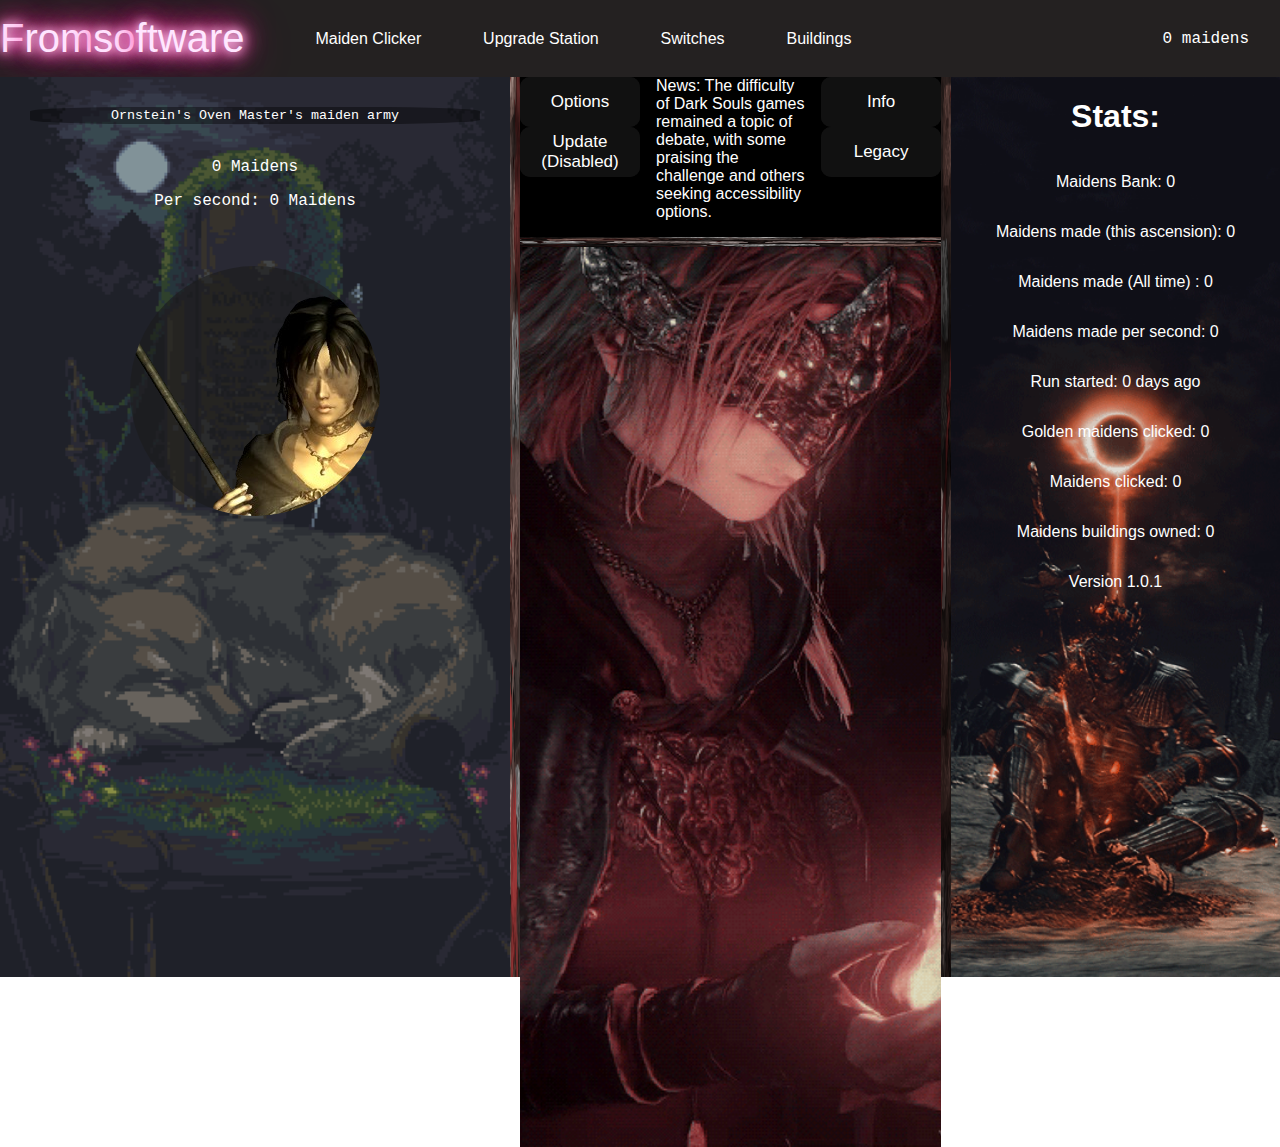
==== index.html @ d7cbba5a "Continue the project Maiden clicker Final" ====
<!DOCTYPE html>
<html lang="en">
<head>
    <meta charset="UTF-8">
    <meta name="viewport" content="width=device-width, initial-scale=1.0">
    <link href="style.css" rel="stylesheet">
    <link rel="stylesheet" href="https://use.fontawesome.com/releases/v5.6.3/css/all.css" integrity="sha384-UHRtZLI+pbxtHCWp1t77Bi1L4ZtiqrqD80Kn4Z8NTSRyMA2Fd33n5dQ8lWUE00s/" crossorigin="anonymous">
    <title>Maiden Clicker</title>
</head>
<body>
    <!-- !!!!!IF YOU SEE ID ATTRIBUTE DONT DELETE THEM!!!! -->
    <nav >
        <div class="sign">
            <span class="fast-flicker">F</span>rom<span class="flicker">so</span>ftware
          </div>
        <ul>
            <a href="index.html" target="_blank"><li class="text-animation">Maiden Clicker</li></a>
            <a href="upgrade.html" target="_blank"><li class="text-animation">Upgrade Station</li></a>
           <a href="switches.html" target="_blank"><li class="text-animation">Switches</li></a>
            <a href="buildings.html" target="_blank"><li class="text-animation">Buildings</li></a>
                <li>
                  <a href="https://discord.gg/adrwnJFa" target="_blank">
                    <i class="fab fa-discord"></i>
                  </a>
                </li>
                <li>
                  <a href="https://x.com/MaidenClicker" target="_blank">
                    <i class="fab fa-twitter"></i>
                  </a>
                  </li>
                <li>
                  <a href="#">
                    <i class="fab fa-steam"></i>
                  </a>
                </li>
                <li>
                  <a href="#">
                    <i class="fab fa-facebook"></i>
                  </a> 
                </li>
           <li id="cookieCounterMain">0 Maidens</li>
        </ul>
    </nav>
    <section class="block-of-code">
        <section>
        <div class="left-container">
            <div class="divider"></div>
            <button id="bakeryName"></button><br>
            <p id="cookieCounter">0 Maidens</p>
            <p id="cookieMathPerSecond">Per second: 0 Maidens</p>
            <!-- MAIN CLICKER HERE  -->
            <div class="position">
            <button id="mainCookieClicker"></button>
        </div>
    </div>
        <!-- left wall (FOR DESIGN) -->
        </section>
    <section>
        <!-- Second cookie Container -->
        <div class="background-for-this">
    <div class="middle-container">
        <div class="column-pos">
        <button class="top-buttons" id="optionsBtn">Options</button>
        <button class="top-buttons" id="updateNotesBtn">Update (Disabled)</button>
        </div>
        <p id="randomNewsGenerator" class="take-width"></p>
    
        
        <div class="column-pos">
        <button class="top-buttons" id="infoBtn">Info</button>
        <button class="top-buttons" id="legacyBtn">Legacy</button>
        </div>
        </div>
        <!-- progress bar here -->
    <!-- Upgrades go down here if bought! -->
    </div>
        <!-- WHEN BOUGHT BUILDINGS || CLICKED ON OPTIONS || UPDATE NOTES || INFO || LEGACY MAKE A DISPLAY HERE-->
        <div class="center-container">
            <section>
<!--  Change display: none to display: block to see it perma      -->
            <div id="optionsWindow" style="background-color: #1a1a1a; display: none">
                <button id="closeOutOfWindowOption" style="background: transparent;  color: #fff; border: none; float:right;"><svg xmlns="http://www.w3.org/2000/svg" width="30" height="30" fill="currentColor" class="bi bi-x" viewBox="0 0 16 16">
                    <path d="M4.646 4.646a.5.5 0 0 1 .708 0L8 7.293l2.646-2.647a.5.5 0 0 1 .708.708L8.707 8l2.647 2.646a.5.5 0 0 1-.708.708L8 8.707l-2.646 2.647a.5.5 0 0 1-.708-.708L7.293 8 4.646 5.354a.5.5 0 0 1 0-.708"/>
                  </svg></button>
                <div class="mainOptionWindow">
                    <!-- I really love the 2 borders standing i think we can keep it (<hr>) -->
                    <div style="display: flex; justify-content: center;">
                    <hr>
                    <h1>Options</h1>
                    <hr>
                    </div>
                    <p style="padding-top: 25px; border-top: 0.5px solid hsla(0, 0%, 50%, 0.2); border-bottom: 0.5px solid hsla(0, 0%, 78%, 0.3); width: 150px; padding-left: 15px;">General</p>
                    <div class="languageStyle">
                    <p>Language:<span id="LanguageSelected"> English</span></p><button class="other-options" id="languageSelection">Change language</button>
                    </div>
                    <div class="saveStyle">
                    <button class="other-options" style="text-align: end; width: 150px; height: 25px;">Save</button><p class="color-text">Save manually (The game saves automatically every 60 seconds, shortcut: ctrl + s)</p>
                    </div>
                    <div class="importAndExportSaveStyle">
                        <div style="border-bottom: 0.5px solid hsla(0, 0%, 78%, 0.3); display: flex; flex-direction: row;">
                        <button class="other-options" style="width: 250px; height: 35px; text-align: end;">Export save</button><button class="other-options" style="width: 250px; height: 35px; text-align: end;">Import save</button><p class="color-text" style="font-size: 12px; width: 100%; text-align:end; margin-right: 25px;">You can use this to backup your save or to transfer it to another computer (shortcut for import: ctrl + o)</p>
                        </div>
                    </div>
                
                <div style="padding-top: 25px; display: flex; border-bottom: 0.5px solid hsla(0, 0%, 78%, 0.3);">
                <button class="other-options" style="width: 150px; height: 35px; text-align: end;">Save to file</button><button class="other-options" style="width: 150px; height: 35px; text-align: end;">Load to file</button><p style="font-size: 12px; padding-left: 10px;" class="color-text">Use this to keep backups on your computer</p>
                </div>
                <div style="display: flex; justify-content: flex-end; text-align: center; border-bottom: 0.5px solid hsla(0, 0%, 78%, 0.3); padding-top: 25px; border-top: 0.5px solid hsla(0, 0%, 78%, 0.3)">
                    <p class="color-text" style="font-size: 12px; padding-right: 10px">Delete all your progress, including your achievment</p><button class="other-options" style="text-align: end; width: 150px; height: 35px; margin-right: 20px;" >Wipe save</button>
                </div>
                <div class="settingsWindow">
                    <p style="padding-top: 25px; border-top: 0.5px solid hsla(0, 0%, 78%, 0.3); border-bottom: 0.5px solid hsla(0, 0%, 78%, 0.3); width: 150px; padding-left: 15px;">Settings</p>
                    <!-- <div class="volumeContainer">

                    </div> -->
                    <div style="display: flex; padding-top: 10px">
                        <button class="options">Fancy graphics: on</button><p class="color-text" style="font-size: 12px; border-bottom: 0.5px solid hsla(0, 0%, 78%, 0.3); padding-left: 20px;">(Visual improvments; disabling may improve performance)</p>
                    </div>
                    <div style="display: flex; padding-top: 10px">
                        <button class="options">CSS Filters: on</button><p class="color-text" style="font-size: 11px; border-bottom: 0.5px solid hsla(0, 0%, 78%, 0.3); padding-left: 20px;">(Cutting edge visual improvments; disabling may improve performance)</p>
                    </div>
                    <div style="display: flex; padding-top: 10px">
                        <button class="options">Particles: on</button><p class="color-text" style="font-size: 12px; border-bottom: 0.5px solid hsla(0, 0%, 78%, 0.3); padding-left: 20px;">(Maidens falling down, etc.; disabling may improve performance)</p>
                    </div>
                    <div style="display: flex; padding-top: 10px">
                        <button class="options">Numbers: on</button><p class="color-text" style="font-size: 12px; border-bottom: 0.5px solid hsla(0, 0%, 78%, 0.3); padding-left: 20px;">(numbers that pop-up when clicking the maiden)</p>
                    </div>
                    <div style="display: flex; padding-top: 10px">
                        <button class="options">wobbly maiden: on</button><p class="color-text" style="font-size: 12px; border-bottom: 0.5px solid hsla(0, 0%, 78%, 0.3); padding-left: 20px;">(your maiden will react when you click it)</p>
                    </div>
                    <div style="display: flex; padding-top: 10px">
                        <button class="options">maiden sound: on</button><p class="color-text" style="font-size: 12px; border-bottom: 0.5px solid hsla(0, 0%, 78%, 0.3); padding-left: 20px;">(maiden sound when you click it)</p>
                    </div>
                    <div style="display: flex; padding-top: 10px">
                        <button class="options">short numbers: on</button><p class="color-text" style="font-size: 12px; border-bottom: 0.5px solid hsla(0, 0%, 78%, 0.3); padding-left: 20px;">(shorten big numbers)</p>
                    </div>
                    

                    
                </div>
            </section>
            <!-- Legacy window -->
            <!-- Change display: block to design the window -->
            <div id="mainLegacyWindow" style="display: none;">
            <div class="behindLegacyWindow" style=" width: 300px; height: 300px; z-index: 1"><button id="closeLegacyWindow" style="background: transparent; color: white; border: none; width: 25px; float: right;"><svg xmlns="http://www.w3.org/2000/svg" width="20" height="22" fill="currentColor" class="bi bi-x" viewBox="0 0 16 16">
                <path d="M4.646 4.646a.5.5 0 0 1 .708 0L8 7.293l2.646-2.647a.5.5 0 0 1 .708.708L8.707 8l2.647 2.646a.5.5 0 0 1-.708.708L8 8.707l-2.646 2.647a.5.5 0 0 1-.708-.708L7.293 8 4.646 5.354a.5.5 0 0 1 0-.708"/>
              </svg></button>
            <div id="legacyWindow">
                <div class="legacyInfo">
                    <h1 style="color: white;">Ascend</h1>
                    <p >Do you REALLY want to ascend?</p>
                    <p >You will lose your progress and start over from scratch</p>
                    <p >All your cookies will be converted into prestige and heavenly chips</p>
                    <p >You Will keep your achievments, building levels and sugar lumps.</p>
                </div>
                <button id="cancelBtnLegacy">Cancel</button>
                </div>
            </div>
        </div>
            <!-- Info is functional just need some design (DONT CHANGE ID NOR CLASS, BUT U CAN CHANGE CSS IF NEEDED) -->
            <div class="info" style="background-color: #1a1a1a;" id="infoReveal" style="display: none;">
                <div class="move-button">
                    <button id="closeOutOfWindow" style="background: transparent;  color: white; border: none; float:right;"><svg xmlns="http://www.w3.org/2000/svg" width="30" height="30" fill="currentColor" class="bi bi-x" viewBox="0 0 16 16">
                        <path d="M4.646 4.646a.5.5 0 0 1 .708 0L8 7.293l2.646-2.647a.5.5 0 0 1 .708.708L8.707 8l2.647 2.646a.5.5 0 0 1-.708.708L8 8.707l-2.646 2.647a.5.5 0 0 1-.708-.708L7.293 8 4.646 5.354a.5.5 0 0 1 0-.708"/>
                      </svg></button>
                  </div>
                <h3 style="border-top: 0.5px solid hsla(0, 0%, 78%, 0.3); border-bottom: 0.5px solid hsla(0, 0%, 78%, 0.3)" width="45">Info</h3>
                  <div class="margin-from-left" >
                  <p style="font-size: 1.5rem;">About</p>
                  <p>Maiden Clicker is an inspired cookie clicker Game made by Armandas & Julius</p>
                  <p>Maiden Clicker is made with HTML5 & CSS3 & JavaScript</p>
                  <p>Right now we have some social media to give, because it's a KITM project requested by <a href="https://youtu.be/XPgpjmZUAXE" target="_blank">Mokytojas Mantas Kalpokas.</a></p>
                  <!-- Add a paypal logo here or smthg -->
                  <p>Buy us Coffee!</p>
                  <p style="color: red;">Note: if you find a new bug after an update and you're using a 3rd-party add-on, make sure it's not just your add-on causing it!</p>
                  <p style="color: red;">Warning: clearing your browser cache or cookies (what else?) will result in your save being wiped. Export your save and back it up first!</p>
                  <h2  style="border-top: 0.5px solid hsla(0, 0%, 78%, 0.3); border-bottom: 0.5px solid hsla(0, 0%, 78%, 0.3)" width="45">Version Updates:</h2>    
                  <h2>Version 1.0.1</h2>
                  <div>
                  <ol id="version-list">
                    <li>Made the game</li>
                    <li>Starting to regret</li>
                    <li>M.M.Kalpokas Forced us to make a game</li>
                  </ol>
                  </div>
                  </div>
            </div>
        </div>
    </section>
    



    <section>
    <div class="align-buildings-right">
        <div class="stats-container">
            <!-- DONT DELETE ID'S -->
    <h1>Stats:</h1>
    <p id="maidensMade">Maidens Bank: 0</p>
    <p id="maidensHiredThisAscension">maidens made (this ascension): 0</p>
    <p id="maidensMadeAllTime">Maidens made (All time) : 0</p>
    <p id="maidensPerSecond">Maidens made per second: 0</p>
    <p id="runStartAgo">Run started: 0 days ago</p>
    <p id="goldenMaidenClicks">Golden maidens clicked: 0</p>
    <p id="maidensPerClick">Maidens clicked: 0</p>
    <p id="maidenHireClicks">Maidens buildings owned: 0</p>
    <p>Version 1.0.1</p>
    </div>
    </div>
    </div>
    </section>
    </section>
    <script type="module" src="index.js"></script>
</body>
</html>
---- style.css ----
*{
    box-sizing: border-box;
    font-family:'Gill Sans', 'Gill Sans MT', Calibri, 'Trebuchet MS', sans-serif;
}

html{
    overflow: hidden;
}

body{
    margin: 0;
     
}

button{
    cursor: pointer;
}

.middle-container{
    display: flex;
    flex-direction: row;
    justify-content: center;
    border-bottom: 10px solid;
    border-image: url('/Images/bloodybrickTexture.png') 230;
    width: 100%;
    background: black;
}

.left-container{
    border-right: 10px solid;
    border-image: url('/Images/bloodybrickTexture.png') 120;
    height: 100%;
    background-image: url(/Images/background\ gnagster.gif);
    background-size: cover; 
    background-repeat: no-repeat;
    background-position: center;
    color: #fff;

}

.column-pos{
    display: flex;
    flex-direction: column;
}
.background-for-this{
    color: #fff;
}

#cancelBtnLegacy{
    background-color: #333;
    color: white;
    border: none;
    border-radius: 5px;
    font-size: 12px;
}

#cancelBtnLegacy:hover{
    background-color: #454444;

}

.take-width{
    width: 100%;
    padding-right: 1rem;
    padding-left: 1rem;
    margin-top: 0;
    display: flex;
    justify-content: center;

}

.block-of-code{
    display: flex;
    justify-content: space-between;
}

.right-container{
    display: flex;
    justify-content: right;
    max-width: 350px;
    border: 2px solid black;
}

#bakeryName, #cookieCounter, #cookieMathPerSecond, .mainCookie{
    display: flex;
    justify-content: center;
    width: 50vh;
    margin-left: 30px;
    font-family:'Courier New', Courier, monospace;
}

#cookieCounterMain{
    display: flex;
    margin-left: 2px;
    font-family:'Courier New', Courier, monospace;
}



.align-buildings-right{
    display: flex;
    flex-direction: column;

}

input[type="submit"]{
    height: 20px;
    border-radius: 50px;
    /* background-color: rgba(0, 0, 0, 0.3); */
}

#mainCookieClicker{
    margin-top: 40px;
    background-color: hsla(0, 0%, 10%, 0.6);
    border: none;
    height: 250px;
    width: 250px;
    border-radius: 50%;
    background-image: url(/Images/Maiden_in_black.png);
    transition: transform 0.1s ease-in-out;
}



#mainCookieClicker:active {
    transform: scale(1.1);
}
.position{
    display: flex;
    justify-content: center;
}


button{
    width: 60px;
}

.options{
    background: hsla(0, 0%, 10%, 0.5);
    color: white;
    border: 1px solid rgb(141, 130, 12);
}

.other-options{
    background: hsla(0, 0%, 10%, 0.5);
    border: 1px solid rgb(141, 130, 12);
    margin: 3px;
    color: white;
}





.top-buttons {
    width: 120px;
    font-size: 17px;
    height: 50px;
    border: none;
    outline: none;
    color: #fff;
    background: #111;
    cursor: pointer;
    position: relative;
    z-index: 0;
    border-radius: 10px;
}

.top-buttons:before {
    content: '';
    background: linear-gradient(45deg, #ff0000, #ff7300, #fffb00, #48ff00, #00ffd5, #002bff, #7a00ff, #ff00c8, #ff0000);
    position: absolute;
    top: -2px;
    left:-2px;
    background-size: 400%;
    z-index: -1;
    filter: blur(5px);
    width: calc(100% + 4px);
    height: calc(100% + 4px);
    animation: glowing 20s linear infinite;
    opacity: 0;
    transition: opacity .3s ease-in-out;
    border-radius: 10px;
}

.top-buttons:active {
    color: #000
}

.top-buttons:active:after {
    background: transparent;
}

.top-buttons:hover:before {
    opacity: 1;
}

.top-buttons:after {
    z-index: -1;
    content: '';
    position: absolute;
    width: 100%;
    height: 100%;
    background: #111;
    left: 0;
    top: 0;
    border-radius: 10px;
}

@keyframes glowing {
    0% { background-position: 0 0; }
    50% { background-position: 400% 0; }
    100% { background-position: 0 0; }
}



.color-text{
    color: hsl(0, 0%, 45%);
    margin-bottom: 3.5px;
}

#bakeryName {
    background-color: hsla(0, 0%, 0%, 0.4);
    color: white;
    border: none;
    border-radius: 25%;
}

.divider{
    padding-bottom: 30px;
}

.width-of-btn{
    width: 100%;
    height: 100px;
    margin-bottom: 5px;
    border: solid 2px black;
}

.store-center{
    text-align: center;
}

.stats-container{
    border-left: 10px solid;
    border-image: url('/Images/bloodybrickTexture.png') 80;
    width: 100%;
    text-align: center;
    height: 100vh;
    display: flex;
    align-items: center;
    flex-direction: column;
    margin-right: 15rem;
    overflow-y: auto;
    background-image: url(/Images/background\ monkey.gif);
    background-size: cover;
    background-repeat: no-repeat;
    background-position: center;
    color: #fff;
}
/*nav will need to be discused about because of logo issues*/
nav{
    background-color: rgb(36, 33, 33);
    width: 100%;
    margin: 0;
    padding: 0;
    height: 77px;
    color: white;
    display: flex;
    justify-content: space-between;
}
ul{
    display: flex;
    justify-content: space-around;
    list-style-type: none;
    width: 100%;
    align-items: center;
}

/* Julius: navbar */
nav li{
    color: #fff;
    text-decoration: none;
}
/*logo*/
nav img{
    width: 20%;
}

#bakeryName {
    margin-right: 30px;
}



/* Info button stylesheet down here */

a{
    text-decoration: none;
}


h3{
    display: flex;
    justify-content: center;
    font-size: 2rem;
    margin-bottom: 0;
}


.center-container{
    height: 100%;
    background-image: url(/Images/background\ middle.gif);
    background-size: cover;
    background-repeat: no-repeat;
    background-position: center;
    color: #fff;
}

.margin-from-left{
    margin-left: 10px;
}
/*Easter egg*/
.margin-from-left a{
    text-decoration: none;
    color: #fff;
}
.info{
    flex-direction: column;
    display: none;
    max-height: 75vh;
    overflow-y: auto; 
    box-sizing: border-box;
}

.move-button{
    display: flex;
    justify-content: flex-end;
}

ol {
    list-style-type:none;
}


button[type="button"]{
    width: 60px;
    background: transparent;
    border: none;
}
/* Legacy Window */
#legacyWindow{
    width: 250px;
    height: 250px;
    background-color: hsl(0, 0%, 14%);
    position: absolute;
    top: 50%;
    left: 50%;
    transform: translate(-50%, -50%);
    color: white;

}


.behindLegacyWindow{
    position: absolute;
    top: 50%;
    left: 50%;
    transform: translate(-50%, -50%);
    background-color: hsl(0, 0%, 10%);
    border-radius: 5px;
    
}

.legacyInfo{
    width: 100%;
    height: 100%;
    display: flex;
    align-items: center;
    flex-direction: column;
    font-size: 12px;
}

/* Options Stylesheet */

#optionsWindow{
  max-height: 75vh;
  overflow-y: auto; 
  box-sizing: border-box;
}

.languageStyle{
    display: flex;
    flex-direction: row;
    align-items: center;
    justify-content: center;
}

#languageSelection{
    width: 150px;
    margin-left: 15px;
    height: 25px;
}

.saveStyle{
    display: flex;
    flex-direction: row;
    align-items: center;
    justify-content: center;
    font-size: 12px;
    border-bottom: 0.5px solid hsl(0, 0%, 78%);
}

.importAndExportSaveStyle {
    display: flex;
    flex-direction: row;
    padding-top: 10px;

}



.optionBtns{
    display: flex;
    flex-direction: row;
}



.options{
    width: 180px;
    height: 35px;
    text-align: end;
    margin-left: 20px;
}

/* Animation */
  
ul li a {
    text-align: center;
    font-size: 30px;
    color: #666;
    transition: .5s;

}
  
ul li a::before {
    transition: .5s;
    transform: scale(.9);
    z-index: -1;
}

ul li:nth-child(5) a:hover{
    color: #7289da;
    text-shadow: 0 0 5px #7289da;
  }
  
  ul li:nth-child(6) a:hover{
    color: #55acee;
    text-shadow: 0 0 5px #55acee;
  }
  
  ul li:nth-child(7) a:hover {
    color: #2a475e;
    text-shadow: 0 0 5px #2a475e;
  }
  
  ul li:nth-child(8) a:hover {
    color: #3b5999;
    text-shadow: 0 0 5px #3b5999;
  }

@font-face {
    font-family: Clip;
    src: url("https://acupoftee.github.io/fonts/Clip.ttf");
  }
  
  
  .sign {
    display: flex;
    align-items: center;
    letter-spacing: 2;
    font-size: 2.5rem;
    color: #ffe6ff;
    text-shadow: 0 0 0.6rem #ffe6ff, 0 0 1.5rem #ff65bd,
      -0.2rem 0.1rem 1rem #ff65bd, 0.2rem 0.1rem 1rem #ff65bd,
      0 -0.5rem 2rem #ff2483, 0 0.5rem 3rem #ff2483;
    animation: shine 2s forwards, flicker 3s infinite;
  }
  
  @keyframes blink {
    0%,
    22%,
    36%,
    75% {
      color: #ffe6ff;
      text-shadow: 0 0 0.6rem #ffe6ff, 0 0 1.5rem #ff65bd,
        -0.2rem 0.1rem 1rem #ff65bd, 0.2rem 0.1rem 1rem #ff65bd,
        0 -0.5rem 2rem #ff2483, 0 0.5rem 3rem #ff2483;
    }
    28%,
    33% {
      color: #ff65bd;
      text-shadow: none;
    }
    82%,
    97% {
      color: #ff2483;
      text-shadow: none;
    }
  }
  
  .flicker {
    animation: shine 2s forwards, blink 3s 2s infinite;
  }
  
  .fast-flicker {
    animation: shine 2s forwards, blink 10s 1s infinite;
  }
  
  @keyframes shine {
    0% {
      color: #6b1839;
      text-shadow: none;
    }
    100% {
      color: #ffe6ff;
      text-shadow: 0 0 0.6rem #ffe6ff, 0 0 1.5rem #ff65bd,
        -0.2rem 0.1rem 1rem #ff65bd, 0.2rem 0.1rem 1rem #ff65bd,
        0 -0.5rem 2rem #ff2483, 0 0.5rem 3rem #ff2483;
    }
  }
  
  @keyframes flicker {
    from {
      opacity: 1;
    }
  
    4% {
      opacity: 0.9;
    }
  
    6% {
      opacity: 0.85;
    }
  
    8% {
      opacity: 0.95;
    }
  
    10% {
      opacity: 0.9;
    }
  
    11% {
      opacity: 0.922;
    }
  
    12% {
      opacity: 0.9;
    }
  
    14% {
      opacity: 0.95;
    }
  
    16% {
      opacity: 0.98;
    }
  
    17% {
      opacity: 0.9;
    }
  
    19% {
      opacity: 0.93;
    }
  
    20% {
      opacity: 0.99;
    }
  
    24% {
      opacity: 1;
    }
  
    26% {
      opacity: 0.94;
    }
  
    28% {
      opacity: 0.98;
    }
  
    37% {
      opacity: 0.93;
    }
  
    38% {
      opacity: 0.5;
    }
  
    39% {
      opacity: 0.96;
    }
  
    42% {
      opacity: 1;
    }
  
    44% {
      opacity: 0.97;
    }
  
    46% {
      opacity: 0.94;
    }
  
    56% {
      opacity: 0.9;
    }
  
    58% {
      opacity: 0.9;
    }
  
    60% {
      opacity: 0.99;
    }
  
    68% {
      opacity: 1;
    }
  
    70% {
      opacity: 0.9;
    }
  
    72% {
      opacity: 0.95;
    }
  
    93% {
      opacity: 0.93;
    }
  
    95% {
      opacity: 0.95;
    }
  
    97% {
      opacity: 0.93;
    }
  
    to {
      opacity: 1;
    }
  }

/* width */
::-webkit-scrollbar {
    width: 5px;
    background: black;
}
  
  /* Track */
  ::-webkit-scrollbar-track {
    background: hsla(0, 5%, 31%, 0.128);
}
  
  /* Handle */
  ::-webkit-scrollbar-thumb {
    background: white;
}
  
  /* Handle on hover */
  ::-webkit-scrollbar-thumb:hover {
    background: white;
}

/* PHONE AND TABLET COMPATIBLE */
/* orientation: portrait is when a phone is placed vertically */
/* orientation: landscape is when a phone is placed Horizontally */
@media only screen and (max-width: 600px) and (orientation: portrait) {
    /* Styles for phones in portrait orientation */
  }
  
  @media only screen and (min-width: 768px) and (max-width: 1024px) {
    /* Styles for tablets in landscape orientation */
  }
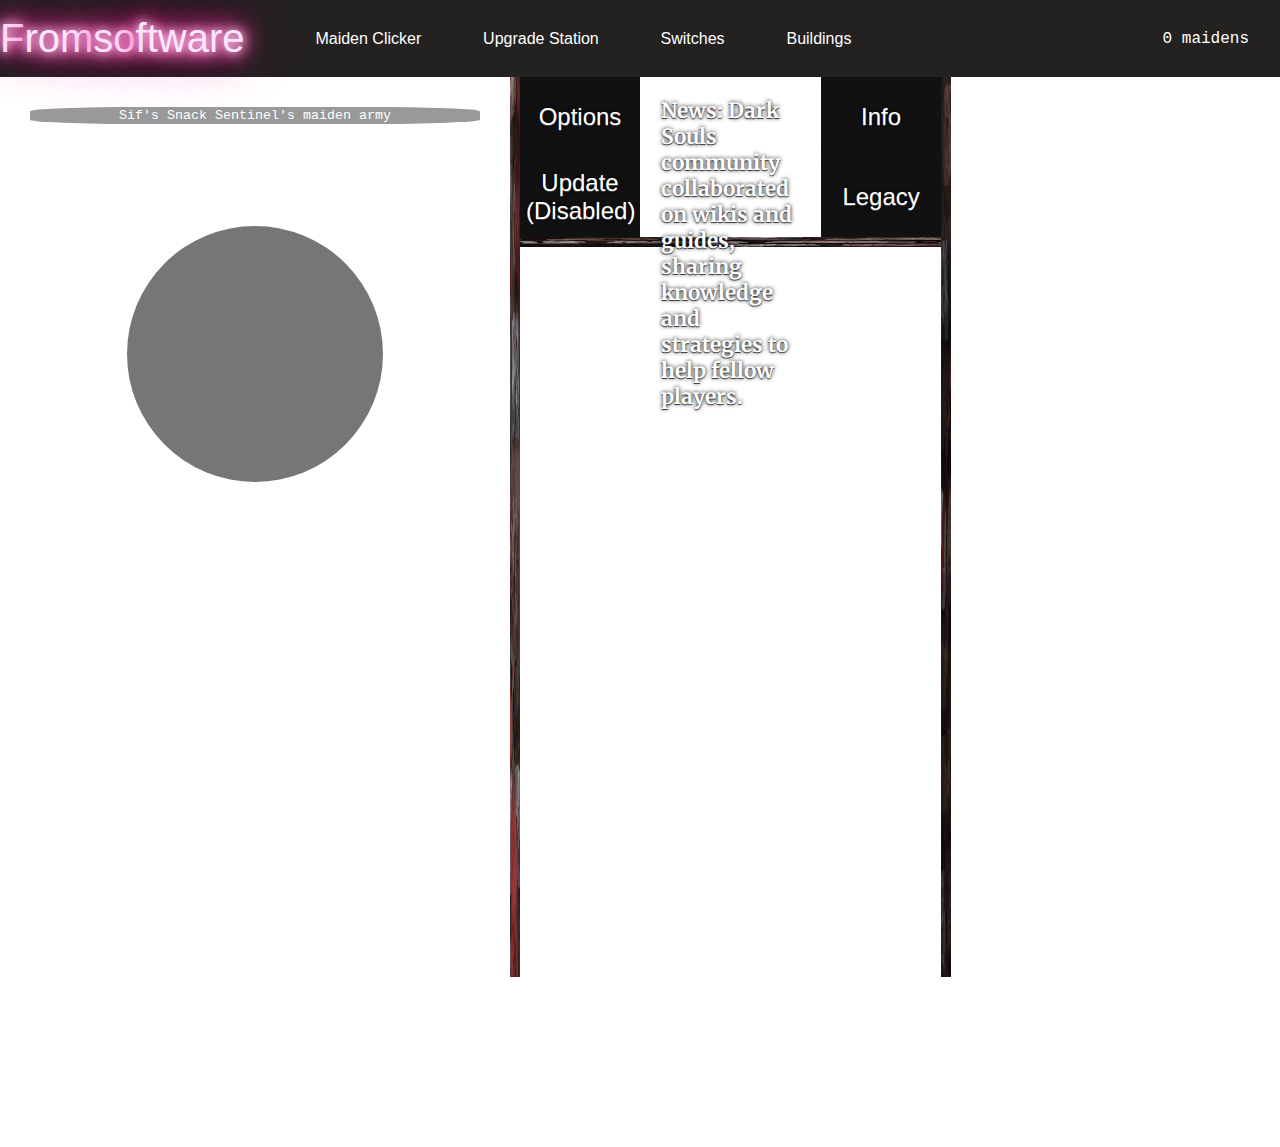
==== commit 26039611: "made some changes removed the background and added the placeholder background and optimized some css" ====
--- a/index.html
+++ b/index.html
@@ -5,6 +5,9 @@
     <meta name="viewport" content="width=device-width, initial-scale=1.0">
     <link href="style.css" rel="stylesheet">
     <link rel="stylesheet" href="https://use.fontawesome.com/releases/v5.6.3/css/all.css" integrity="sha384-UHRtZLI+pbxtHCWp1t77Bi1L4ZtiqrqD80Kn4Z8NTSRyMA2Fd33n5dQ8lWUE00s/" crossorigin="anonymous">
+    <link rel="preconnect" href="https://fonts.googleapis.com">
+    <link rel="preconnect" href="https://fonts.gstatic.com" crossorigin>
+    <link href="https://fonts.googleapis.com/css2?family=Merriweather:ital,wght@0,300;0,400;0,700;0,900;1,300;1,400;1,700;1,900&display=swap" rel="stylesheet">
     <title>Maiden Clicker</title>
 </head>
 <body>
@@ -63,6 +66,7 @@
         <button class="top-buttons" id="optionsBtn">Options</button>
         <button class="top-buttons" id="updateNotesBtn">Update (Disabled)</button>
         </div>
+        
         <p id="randomNewsGenerator" class="take-width"></p>
     
         
@@ -85,9 +89,7 @@
                 <div class="mainOptionWindow">
                     <!-- I really love the 2 borders standing i think we can keep it (<hr>) -->
                     <div style="display: flex; justify-content: center;">
-                    <hr>
                     <h1>Options</h1>
-                    <hr>
                     </div>
                     <p style="padding-top: 25px; border-top: 0.5px solid hsla(0, 0%, 50%, 0.2); border-bottom: 0.5px solid hsla(0, 0%, 78%, 0.3); width: 150px; padding-left: 15px;">General</p>
                     <div class="languageStyle">
@@ -134,7 +136,7 @@
                     <div style="display: flex; padding-top: 10px">
                         <button class="options">short numbers: on</button><p class="color-text" style="font-size: 12px; border-bottom: 0.5px solid hsla(0, 0%, 78%, 0.3); padding-left: 20px;">(shorten big numbers)</p>
                     </div>
-                    
+                    <div style="height:230px"></div>
 
                     
                 </div>
--- a/style.css
+++ b/style.css
@@ -5,6 +5,8 @@
 
 html{
     overflow: hidden;
+    background-image: url("https://repository-images.githubusercontent.com/534702119/ee3b5f1b-3f01-439e-a558-68ed5aabce41");
+    color: white;
 }
 
 body{
@@ -23,19 +25,13 @@
     border-bottom: 10px solid;
     border-image: url('/Images/bloodybrickTexture.png') 230;
     width: 100%;
-    background: black;
+    height: 170px;
 }
 
 .left-container{
     border-right: 10px solid;
     border-image: url('/Images/bloodybrickTexture.png') 120;
     height: 100%;
-    background-image: url(/Images/background\ gnagster.gif);
-    background-size: cover; 
-    background-repeat: no-repeat;
-    background-position: center;
-    color: #fff;
-
 }
 
 .column-pos{
@@ -45,12 +41,12 @@
 .background-for-this{
     color: #fff;
 }
+
 
 #cancelBtnLegacy{
     background-color: #333;
     color: white;
     border: none;
-    border-radius: 5px;
     font-size: 12px;
 }
 
@@ -60,13 +56,16 @@
 }
 
 .take-width{
-    width: 100%;
-    padding-right: 1rem;
-    padding-left: 1rem;
-    margin-top: 0;
-    display: flex;
-    justify-content: center;
-
+  width: 100%;
+  display: flex;
+  justify-content: center;
+  padding-right: 1em;
+  padding-left: 1em;
+  font-size: 1.3em;
+  font-family: "Merriweather", serif;
+  font-weight: bold;
+  font-style: normal;
+  text-shadow: 0px 1px 0px #444, 0px 0px 4px #000;
 }
 
 .block-of-code{
@@ -110,14 +109,16 @@
 }
 
 #mainCookieClicker{
-    margin-top: 40px;
     background-color: hsla(0, 0%, 10%, 0.6);
+    transition: transform 0.1s ease-in-out;
+    width: 256px;
+    height: 256px;
+    cursor: pointer;
+    z-index: 10000;
+    border-radius: 128px;
     border: none;
-    height: 250px;
-    width: 250px;
-    border-radius: 50%;
-    background-image: url(/Images/Maiden_in_black.png);
-    transition: transform 0.1s ease-in-out;
+    overflow: hidden;
+    outline: none;
 }
 
 
@@ -154,8 +155,8 @@
 
 .top-buttons {
     width: 120px;
-    font-size: 17px;
-    height: 50px;
+    font-size: 24px;
+    height: 100%;
     border: none;
     outline: none;
     color: #fff;
@@ -163,7 +164,7 @@
     cursor: pointer;
     position: relative;
     z-index: 0;
-    border-radius: 10px;
+    text-shadow: 0px 1px 0px #444, 0px 0px 4px #000;
 }
 
 .top-buttons:before {
@@ -253,7 +254,7 @@
     flex-direction: column;
     margin-right: 15rem;
     overflow-y: auto;
-    background-image: url(/Images/background\ monkey.gif);
+    /* background-image: url("https://repository-images.githubusercontent.com/534702119/ee3b5f1b-3f01-439e-a558-68ed5aabce41"); */
     background-size: cover;
     background-repeat: no-repeat;
     background-position: center;
@@ -311,10 +312,11 @@
 
 .center-container{
     height: 100%;
-    background-image: url(/Images/background\ middle.gif);
-    background-size: cover;
+    /* background-image: url(/Images/background\ middle.gif); */
+
+    /* background-size: cover;
     background-repeat: no-repeat;
-    background-position: center;
+    background-position: center; */
     color: #fff;
 }
 
@@ -329,9 +331,13 @@
 .info{
     flex-direction: column;
     display: none;
-    max-height: 75vh;
-    overflow-y: auto; 
-    box-sizing: border-box;
+    overflow-x: hidden;
+    overflow-y: scroll;
+    position: absolute;
+    top: 245px;
+    left: 430px;
+    bottom: 0px;
+    right: 320px;
 }
 
 .move-button{
@@ -385,9 +391,13 @@
 /* Options Stylesheet */
 
 #optionsWindow{
-  max-height: 75vh;
-  overflow-y: auto; 
-  box-sizing: border-box;
+  overflow-x: hidden;
+  overflow-y: scroll;
+  position: absolute;
+  top: 245px;
+  left: 430px;
+  bottom: 0px;
+  right: 320px;
 }
 
 .languageStyle{
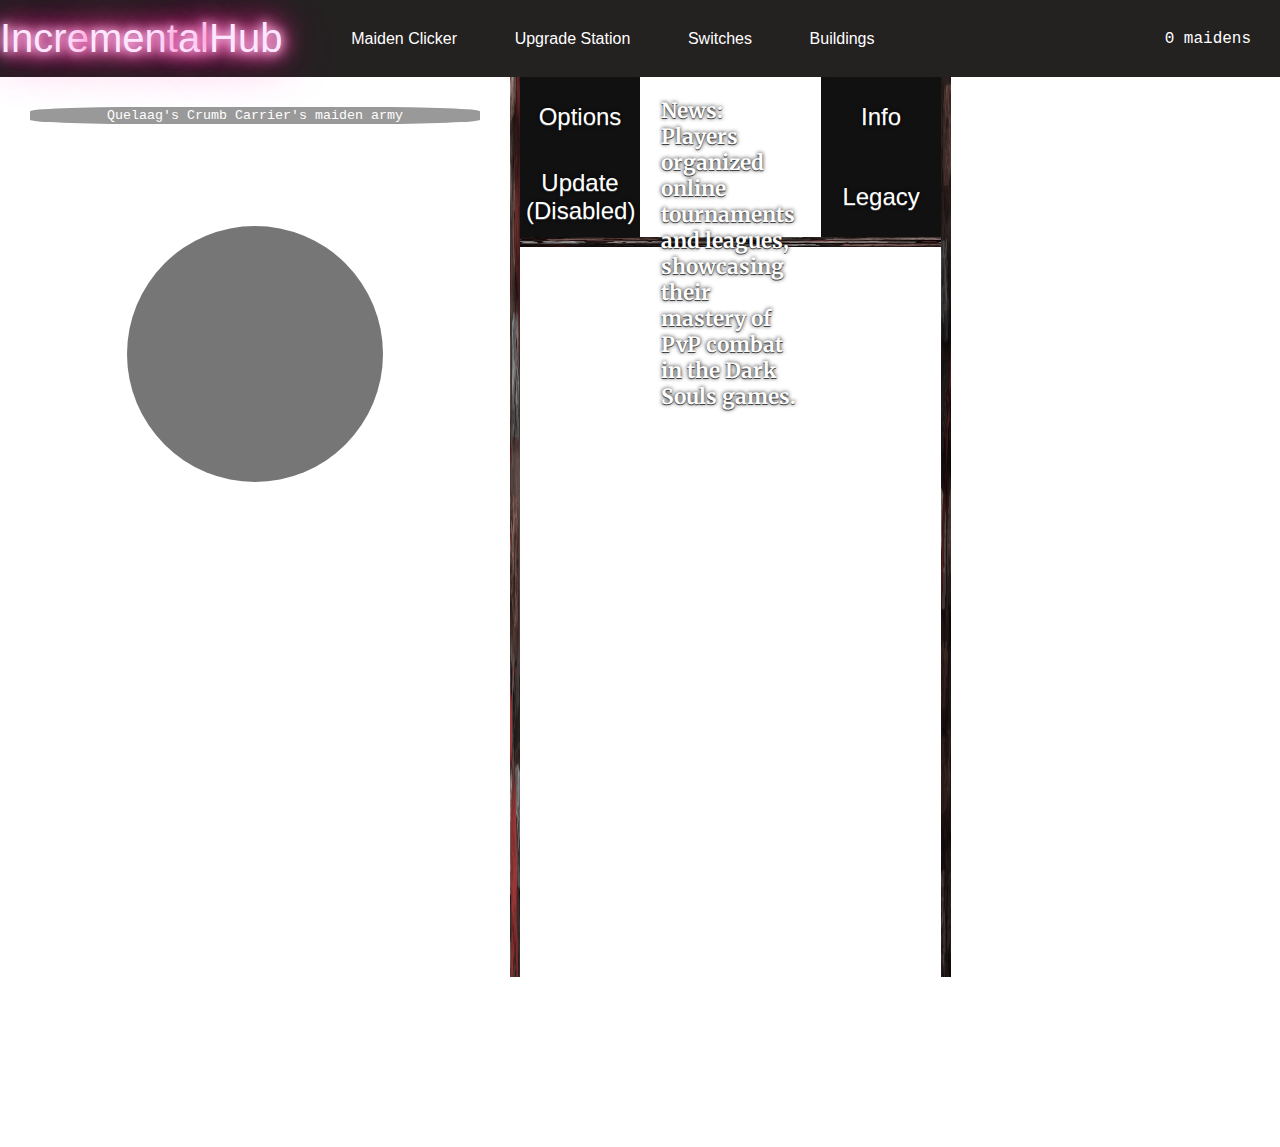
==== commit 4450c8ba: "Added Homemade Bakery name change, made keydown functional, buttons work, and everything else too" ====
--- a/index.html
+++ b/index.html
@@ -14,7 +14,7 @@
     <!-- !!!!!IF YOU SEE ID ATTRIBUTE DONT DELETE THEM!!!! -->
     <nav >
         <div class="sign">
-            <span class="fast-flicker">F</span>rom<span class="flicker">so</span>ftware
+            <span class="fast-flicker">Incre</span>ment<span class="flicker">al</span>Hub
           </div>
         <ul>
             <a href="index.html" target="_blank"><li class="text-animation">Maiden Clicker</li></a>
@@ -141,6 +141,27 @@
                     
                 </div>
             </section>
+            <div id="darken"></div>
+            <!-- Prompts here -->
+            <div id="changeNamePrompt" class="change-name-prompt">
+                <div class="behindLegacyWindow" style="border: 4px solid; border-image: url(/Images/woodTexture.webp) 250; width: 300px; height: 165px; z-index: 100000000000"><button id="closeChangeBakeryNameWindow" style="background: transparent; color: white; border: none; width: 25px; float: right;"><svg xmlns="http://www.w3.org/2000/svg" width="20" height="22" fill="currentColor" class="bi bi-x" viewBox="0 0 16 16">
+                    <path d="M4.646 4.646a.5.5 0 0 1 .708 0L8 7.293l2.646-2.647a.5.5 0 0 1 .708.708L8.707 8l2.647 2.646a.5.5 0 0 1-.708.708L8 8.707l-2.646 2.647a.5.5 0 0 1-.708-.708L7.293 8 4.646 5.354a.5.5 0 0 1 0-.708"/>
+                  </svg></button>
+                <div>
+                    <div class="bakery-name-change-div">
+                        <h3 style="font-size: 18px;">Name Your bakery</h3>
+                        <p style="text-align: center">How Do you want to name your bakery?</p>
+                        <input style="text-align: center;" type="text" maxlength="32" id="bakeryNameChange">
+                    </div>
+                <div class="inner-Prompt-btns">
+                    <button id="confirmNameChange">Confirm</button>
+                    <button id="randomNameChange">Random</button>
+                    <button id="cancelNameChange">Cancel</button>
+                </div>
+                    </div>
+                </div>
+            </div>
+
             <!-- Legacy window -->
             <!-- Change display: block to design the window -->
             <div id="mainLegacyWindow" style="display: none;">
--- a/style.css
+++ b/style.css
@@ -12,6 +12,17 @@
 body{
     margin: 0;
      
+}
+
+#darken{
+  position: absolute;
+  left: 0px;
+  top: 0px;
+  right: 0px;
+  bottom: 0px;
+  background: rgba(0, 0, 0, 0.5);
+  z-index: 100000000;
+  display: none;
 }
 
 button{
@@ -148,9 +159,6 @@
     margin: 3px;
     color: white;
 }
-
-
-
 
 
 .top-buttons {
@@ -166,6 +174,8 @@
     z-index: 0;
     text-shadow: 0px 1px 0px #444, 0px 0px 4px #000;
 }
+
+
 
 .top-buttons:before {
     content: '';
@@ -340,6 +350,49 @@
     right: 320px;
 }
 
+
+#closePromptOfBakeName{
+  font-size: 1.1em;
+  position: absolute;
+  display: flex;
+  justify-content: flex-end;
+  float: right;
+}
+
+#bakeryNameChange{
+  width: 65%;
+  position: relative;
+  left: 52px;
+  margin-bottom: 23px;
+}
+
+.change-name-prompt{
+  display: none;
+}
+
+.inner-Prompt{
+  display: flex;
+  flex-direction: column;
+  width: 250px;
+  height: 250px;
+  background-color: #1a1a1a;
+  position: absolute;
+  top: 50%;
+  left: 50%;
+  transform: translate(-50%, -50%);
+}
+
+.inner-Prompt-btns{
+  display: flex; 
+  justify-content: center; 
+  gap: 5px;
+}
+
+.inner-Prompt-btns > button{
+  background-color: hsl(0, 0%, 20%);
+  color: white;
+}
+
 .move-button{
     display: flex;
     justify-content: flex-end;
